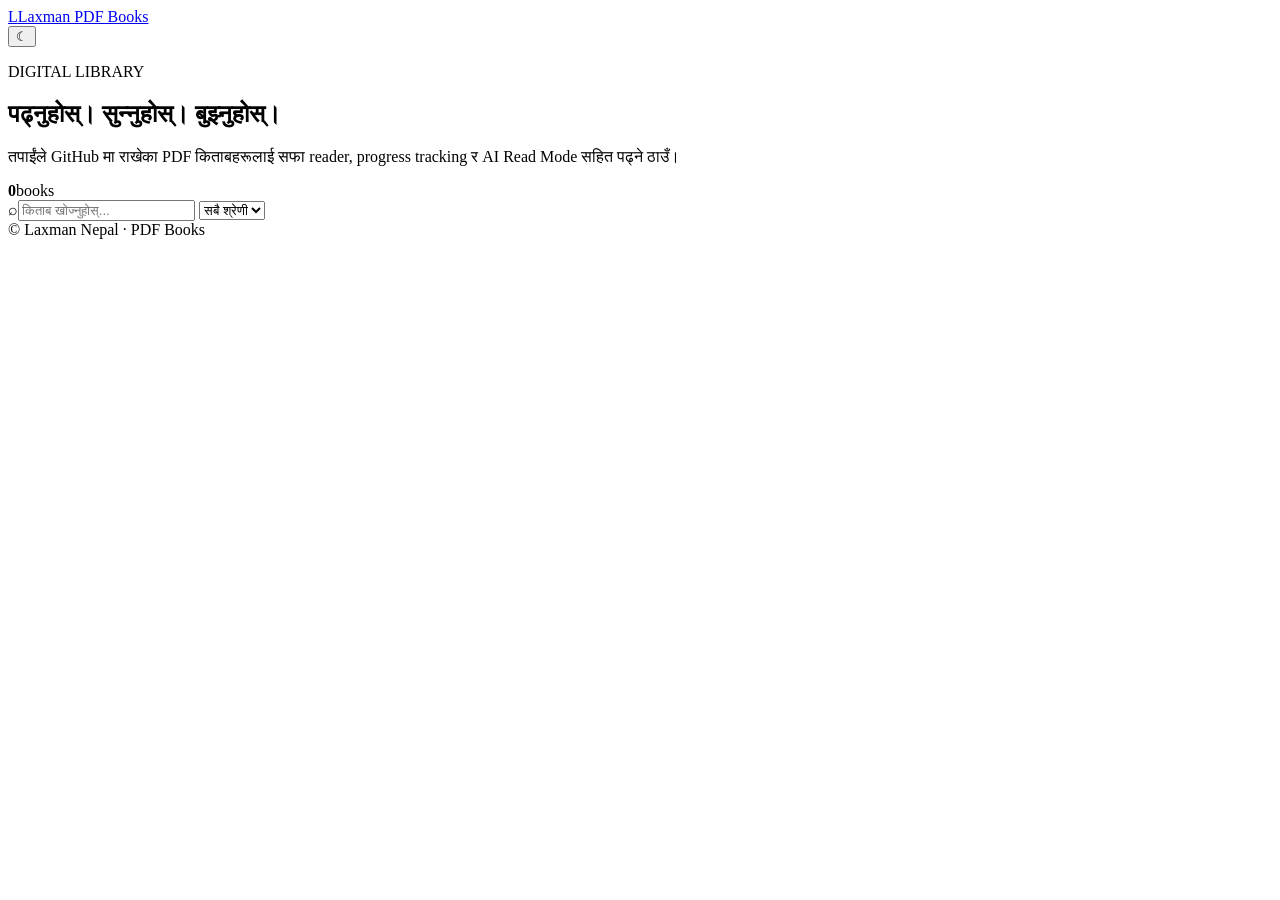
==== index.html @ e593a97c "Build PDF Books library homepage" ====
<!doctype html>
<html lang="ne">
<head>
  <meta charset="utf-8">
  <meta name="viewport" content="width=device-width,initial-scale=1,viewport-fit=cover">
  <meta name="theme-color" content="#0b1020">
  <title>Laxman PDF Books</title>
  <link rel="stylesheet" href="styles.css">
</head>
<body>
  <header class="topbar">
    <a class="brand" href="./"><span class="brand-mark">L</span><span>Laxman PDF Books</span></a>
    <div class="top-actions">
      <button id="themeBtn" class="icon-btn" aria-label="Toggle theme">☾</button>
    </div>
  </header>

  <main>
    <section class="hero">
      <div>
        <p class="eyebrow">DIGITAL LIBRARY</p>
        <h1>पढ्नुहोस्। सुन्नुहोस्। बुझ्नुहोस्।</h1>
        <p class="hero-copy">तपाईंले GitHub मा राखेका PDF किताबहरूलाई सफा reader, progress tracking र AI Read Mode सहित पढ्ने ठाउँ।</p>
      </div>
      <div class="hero-stats"><strong id="bookCount">0</strong><span>books</span></div>
    </section>

    <section class="toolbar">
      <label class="search"><span>⌕</span><input id="search" type="search" placeholder="किताब खोज्नुहोस्..." autocomplete="off"></label>
      <select id="category"><option value="all">सबै श्रेणी</option></select>
    </section>

    <section id="library" class="library" aria-live="polite"></section>
  </main>

  <footer>© Laxman Nepal · PDF Books</footer>

  <script src="app.js" defer></script>
</body>
</html>
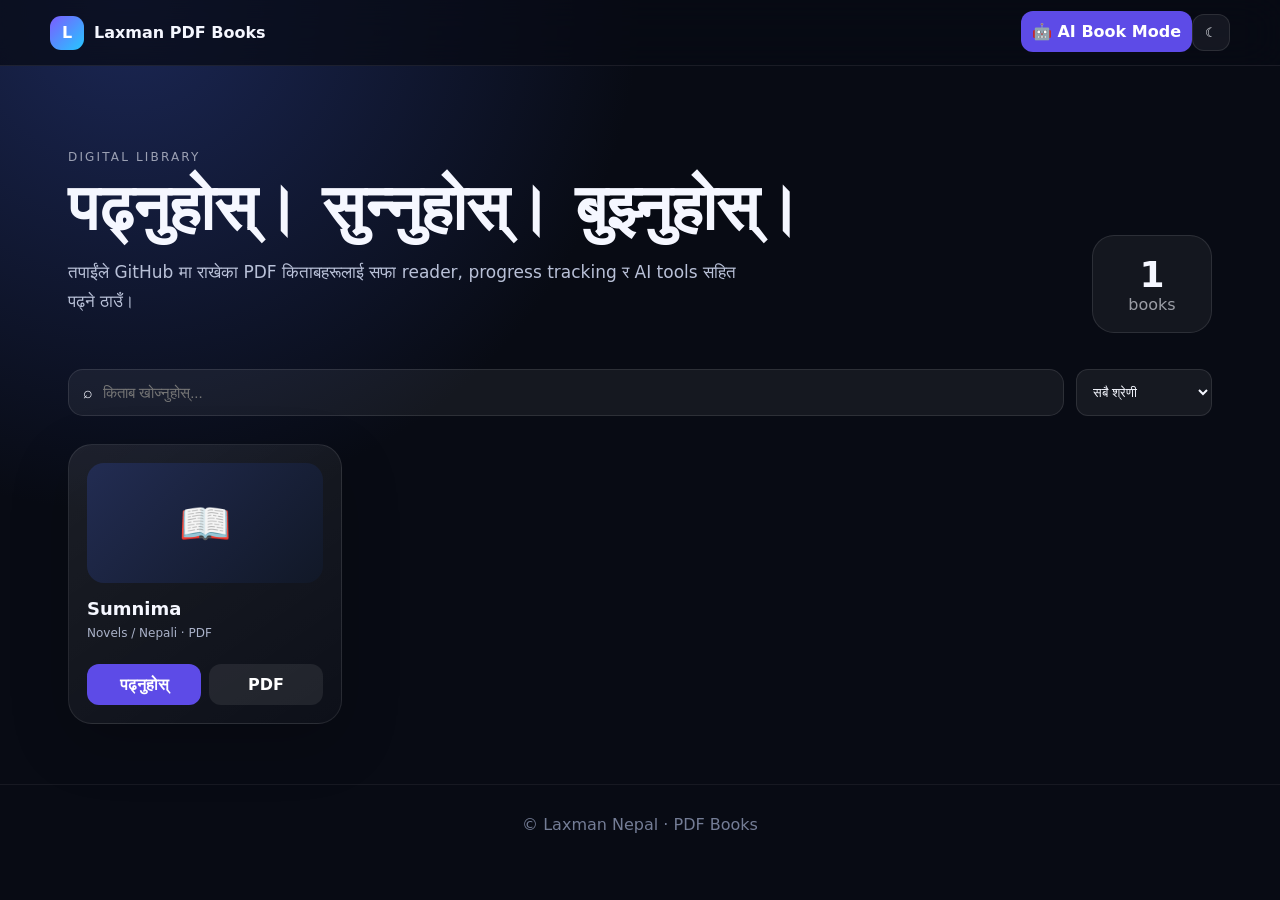
==== commit 1dc4140c: "Add AI Book Mode entry to library" ====
--- a/index.html
+++ b/index.html
@@ -1,40 +1,13 @@
 <!doctype html>
 <html lang="ne">
 <head>
-  <meta charset="utf-8">
-  <meta name="viewport" content="width=device-width,initial-scale=1,viewport-fit=cover">
-  <meta name="theme-color" content="#0b1020">
-  <title>Laxman PDF Books</title>
-  <link rel="stylesheet" href="styles.css">
+  <meta charset="utf-8"><meta name="viewport" content="width=device-width,initial-scale=1,viewport-fit=cover">
+  <meta name="theme-color" content="#0b1020"><title>Laxman PDF Books</title><link rel="stylesheet" href="styles.css">
 </head>
 <body>
-  <header class="topbar">
-    <a class="brand" href="./"><span class="brand-mark">L</span><span>Laxman PDF Books</span></a>
-    <div class="top-actions">
-      <button id="themeBtn" class="icon-btn" aria-label="Toggle theme">☾</button>
-    </div>
-  </header>
-
-  <main>
-    <section class="hero">
-      <div>
-        <p class="eyebrow">DIGITAL LIBRARY</p>
-        <h1>पढ्नुहोस्। सुन्नुहोस्। बुझ्नुहोस्।</h1>
-        <p class="hero-copy">तपाईंले GitHub मा राखेका PDF किताबहरूलाई सफा reader, progress tracking र AI Read Mode सहित पढ्ने ठाउँ।</p>
-      </div>
-      <div class="hero-stats"><strong id="bookCount">0</strong><span>books</span></div>
-    </section>
-
-    <section class="toolbar">
-      <label class="search"><span>⌕</span><input id="search" type="search" placeholder="किताब खोज्नुहोस्..." autocomplete="off"></label>
-      <select id="category"><option value="all">सबै श्रेणी</option></select>
-    </section>
-
-    <section id="library" class="library" aria-live="polite"></section>
-  </main>
-
-  <footer>© Laxman Nepal · PDF Books</footer>
-
-  <script src="app.js" defer></script>
-</body>
-</html>
+<header class="topbar"><a class="brand" href="./"><span class="brand-mark">L</span><span>Laxman PDF Books</span></a><div class="top-actions"><a class="btn mini" href="ai.html">🤖 AI Book Mode</a><button id="themeBtn" class="icon-btn" aria-label="Toggle theme">☾</button></div></header>
+<main>
+<section class="hero"><div><p class="eyebrow">DIGITAL LIBRARY</p><h1>पढ्नुहोस्। सुन्नुहोस्। बुझ्नुहोस्।</h1><p class="hero-copy">तपाईंले GitHub मा राखेका PDF किताबहरूलाई सफा reader, progress tracking र AI tools सहित पढ्ने ठाउँ।</p></div><div class="hero-stats"><strong id="bookCount">0</strong><span>books</span></div></section>
+<section class="toolbar"><label class="search"><span>⌕</span><input id="search" type="search" placeholder="किताब खोज्नुहोस्..." autocomplete="off"></label><select id="category"><option value="all">सबै श्रेणी</option></select></section>
+<section id="library" class="library" aria-live="polite"></section>
+</main><footer>© Laxman Nepal · PDF Books</footer><script src="app.js" defer></script></body></html>
--- a/styles.css
+++ b/styles.css
@@ -0,0 +1,2 @@
+*{box-sizing:border-box}html{color-scheme:dark}body{margin:0;font-family:Inter,system-ui,-apple-system,BlinkMacSystemFont,"Segoe UI",sans-serif;background:radial-gradient(circle at 10% 0%,#1b2755 0,transparent 35%),#080b14;color:#f5f7ff;min-height:100vh}.topbar{position:sticky;top:0;z-index:20;display:flex;justify-content:space-between;align-items:center;padding:14px max(18px,calc((100% - 1180px)/2));background:rgba(8,11,20,.72);backdrop-filter:blur(22px);border-bottom:1px solid rgba(255,255,255,.08)}.brand{color:inherit;text-decoration:none;display:flex;gap:10px;align-items:center;font-weight:750}.brand-mark{width:34px;height:34px;display:grid;place-items:center;border-radius:11px;background:linear-gradient(135deg,#7c5cff,#25c8ff);color:#fff}.icon-btn,.toolbar select{border:1px solid rgba(255,255,255,.1);background:rgba(255,255,255,.06);color:inherit;border-radius:12px;padding:10px 12px}.hero,main{max-width:1180px;margin:auto}.hero{padding:72px 18px 36px;display:flex;justify-content:space-between;gap:30px;align-items:end}.eyebrow{font-size:12px;letter-spacing:.18em;opacity:.6}.hero h1{font-size:clamp(34px,6vw,64px);line-height:1.02;margin:8px 0 16px;max-width:800px}.hero-copy{max-width:680px;color:#b9c1d8;font-size:17px;line-height:1.7}.hero-stats{min-width:120px;padding:18px;border:1px solid rgba(255,255,255,.1);border-radius:22px;background:rgba(255,255,255,.05);text-align:center}.hero-stats strong{display:block;font-size:36px}.hero-stats span{opacity:.6}.toolbar{display:flex;gap:12px;padding:0 18px 28px}.search{flex:1;display:flex;align-items:center;gap:10px;padding:0 14px;border:1px solid rgba(255,255,255,.1);border-radius:15px;background:rgba(255,255,255,.055)}.search input{width:100%;padding:14px 0;border:0;outline:0;background:transparent;color:inherit;font-size:15px}.library{display:grid;grid-template-columns:repeat(auto-fill,minmax(250px,1fr));gap:16px;padding:0 18px 60px}.book{display:flex;flex-direction:column;min-height:280px;padding:18px;border:1px solid rgba(255,255,255,.09);border-radius:24px;background:linear-gradient(145deg,rgba(255,255,255,.08),rgba(255,255,255,.025));box-shadow:0 20px 60px rgba(0,0,0,.18);transition:.2s}.book:hover{transform:translateY(-3px);border-color:rgba(124,92,255,.5)}.cover{height:120px;border-radius:17px;display:grid;place-items:center;background:linear-gradient(135deg,#222c52,#111827);font-size:42px;margin-bottom:15px}.book h2{font-size:18px;margin:0 0 7px}.meta{font-size:12px;color:#aab2c9}.book-actions{display:flex;gap:8px;margin-top:auto;padding-top:18px}.btn{flex:1;text-align:center;text-decoration:none;color:#fff;border:0;border-radius:12px;padding:11px;background:#5d4be7;font-weight:650;cursor:pointer}.btn.secondary{background:rgba(255,255,255,.08)}footer{text-align:center;padding:30px;color:#747d96;border-top:1px solid rgba(255,255,255,.06)}@media(max-width:650px){.hero{padding-top:44px;display:block}.hero-stats{margin-top:24px}.toolbar{flex-direction:column}.toolbar select{width:100%}}
+body.light{background:#f5f7fb;color:#111827}body.light .topbar{background:rgba(255,255,255,.8)}body.light .hero-copy,body.light .meta{color:#5c6475}body.light .book{background:#fff;border-color:#e4e7ee}body.light .search,body.light .toolbar select,body.light .icon-btn{background:#fff;color:#111827;border-color:#dfe3ea}
